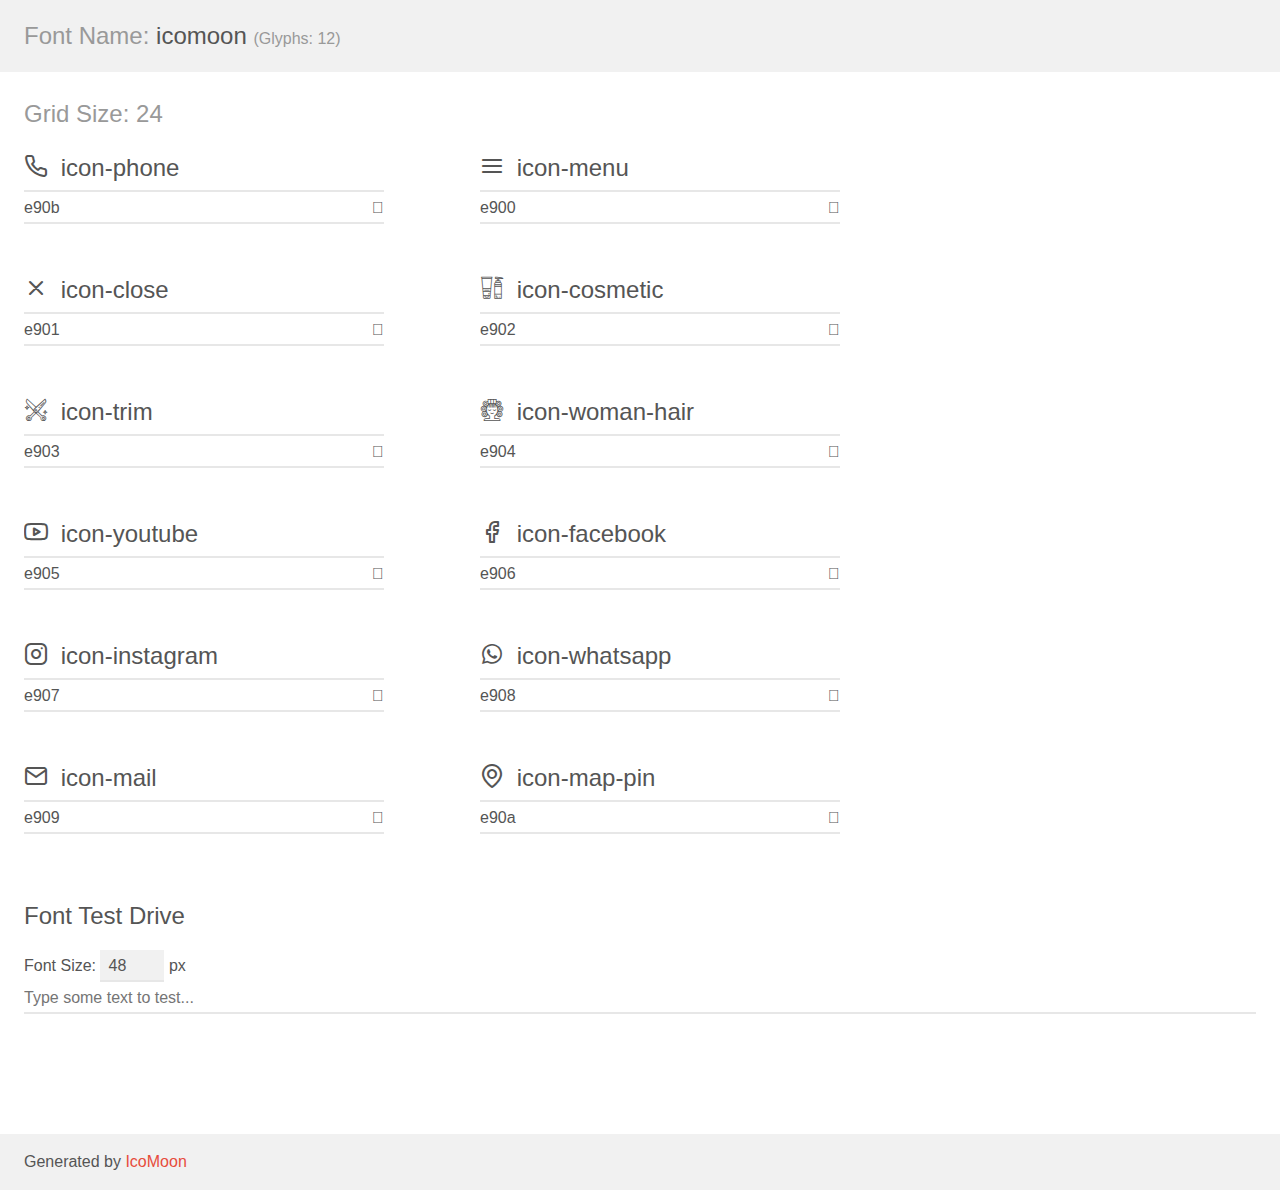
==== assets/fonts/demo.html @ 503f726d "NLW6 - Dia2 - Discover - Inclusao de JavaScript" ====
<!doctype html>
<html>
<head>
    <meta charset="utf-8">
    <title>IcoMoon Demo</title>
    <meta name="description" content="An Icon Font Generated By IcoMoon.io">
    <meta name="viewport" content="width=device-width, initial-scale=1">
    <link rel="stylesheet" href="demo-files/demo.css">
    <link rel="stylesheet" href="style.css"></head>
<body>
    <div class="bgc1 clearfix">
        <h1 class="mhmm mvm"><span class="fgc1">Font Name:</span> icomoon <small class="fgc1">(Glyphs:&nbsp;12)</small></h1>
    </div>
    <div class="clearfix mhl ptl">
        <h1 class="mvm mtn fgc1">Grid Size: 24</h1>
        <div class="glyph fs1">
            <div class="clearfix bshadow0 pbs">
                <span class="icon-phone"></span>
                <span class="mls"> icon-phone</span>
            </div>
            <fieldset class="fs0 size1of1 clearfix hidden-false">
                <input type="text" readonly value="e90b" class="unit size1of2" />
                <input type="text" maxlength="1" readonly value="&#xe90b;" class="unitRight size1of2 talign-right" />
            </fieldset>
            <div class="fs0 bshadow0 clearfix hidden-true">
                <span class="unit pvs fgc1">liga: </span>
                <input type="text" readonly value="" class="liga unitRight" />
            </div>
        </div>
        <div class="glyph fs1">
            <div class="clearfix bshadow0 pbs">
                <span class="icon-menu"></span>
                <span class="mls"> icon-menu</span>
            </div>
            <fieldset class="fs0 size1of1 clearfix hidden-false">
                <input type="text" readonly value="e900" class="unit size1of2" />
                <input type="text" maxlength="1" readonly value="&#xe900;" class="unitRight size1of2 talign-right" />
            </fieldset>
            <div class="fs0 bshadow0 clearfix hidden-true">
                <span class="unit pvs fgc1">liga: </span>
                <input type="text" readonly value="" class="liga unitRight" />
            </div>
        </div>
        <div class="glyph fs1">
            <div class="clearfix bshadow0 pbs">
                <span class="icon-close"></span>
                <span class="mls"> icon-close</span>
            </div>
            <fieldset class="fs0 size1of1 clearfix hidden-false">
                <input type="text" readonly value="e901" class="unit size1of2" />
                <input type="text" maxlength="1" readonly value="&#xe901;" class="unitRight size1of2 talign-right" />
            </fieldset>
            <div class="fs0 bshadow0 clearfix hidden-true">
                <span class="unit pvs fgc1">liga: </span>
                <input type="text" readonly value="" class="liga unitRight" />
            </div>
        </div>
        <div class="glyph fs1">
            <div class="clearfix bshadow0 pbs">
                <span class="icon-cosmetic"></span>
                <span class="mls"> icon-cosmetic</span>
            </div>
            <fieldset class="fs0 size1of1 clearfix hidden-false">
                <input type="text" readonly value="e902" class="unit size1of2" />
                <input type="text" maxlength="1" readonly value="&#xe902;" class="unitRight size1of2 talign-right" />
            </fieldset>
            <div class="fs0 bshadow0 clearfix hidden-true">
                <span class="unit pvs fgc1">liga: </span>
                <input type="text" readonly value="" class="liga unitRight" />
            </div>
        </div>
        <div class="glyph fs1">
            <div class="clearfix bshadow0 pbs">
                <span class="icon-trim"></span>
                <span class="mls"> icon-trim</span>
            </div>
            <fieldset class="fs0 size1of1 clearfix hidden-false">
                <input type="text" readonly value="e903" class="unit size1of2" />
                <input type="text" maxlength="1" readonly value="&#xe903;" class="unitRight size1of2 talign-right" />
            </fieldset>
            <div class="fs0 bshadow0 clearfix hidden-true">
                <span class="unit pvs fgc1">liga: </span>
                <input type="text" readonly value="" class="liga unitRight" />
            </div>
        </div>
        <div class="glyph fs1">
            <div class="clearfix bshadow0 pbs">
                <span class="icon-woman-hair"></span>
                <span class="mls"> icon-woman-hair</span>
            </div>
            <fieldset class="fs0 size1of1 clearfix hidden-false">
                <input type="text" readonly value="e904" class="unit size1of2" />
                <input type="text" maxlength="1" readonly value="&#xe904;" class="unitRight size1of2 talign-right" />
            </fieldset>
            <div class="fs0 bshadow0 clearfix hidden-true">
                <span class="unit pvs fgc1">liga: </span>
                <input type="text" readonly value="" class="liga unitRight" />
            </div>
        </div>
        <div class="glyph fs1">
            <div class="clearfix bshadow0 pbs">
                <span class="icon-youtube"></span>
                <span class="mls"> icon-youtube</span>
            </div>
            <fieldset class="fs0 size1of1 clearfix hidden-false">
                <input type="text" readonly value="e905" class="unit size1of2" />
                <input type="text" maxlength="1" readonly value="&#xe905;" class="unitRight size1of2 talign-right" />
            </fieldset>
            <div class="fs0 bshadow0 clearfix hidden-true">
                <span class="unit pvs fgc1">liga: </span>
                <input type="text" readonly value="" class="liga unitRight" />
            </div>
        </div>
        <div class="glyph fs1">
            <div class="clearfix bshadow0 pbs">
                <span class="icon-facebook"></span>
                <span class="mls"> icon-facebook</span>
            </div>
            <fieldset class="fs0 size1of1 clearfix hidden-false">
                <input type="text" readonly value="e906" class="unit size1of2" />
                <input type="text" maxlength="1" readonly value="&#xe906;" class="unitRight size1of2 talign-right" />
            </fieldset>
            <div class="fs0 bshadow0 clearfix hidden-true">
                <span class="unit pvs fgc1">liga: </span>
                <input type="text" readonly value="" class="liga unitRight" />
            </div>
        </div>
        <div class="glyph fs1">
            <div class="clearfix bshadow0 pbs">
                <span class="icon-instagram"></span>
                <span class="mls"> icon-instagram</span>
            </div>
            <fieldset class="fs0 size1of1 clearfix hidden-false">
                <input type="text" readonly value="e907" class="unit size1of2" />
                <input type="text" maxlength="1" readonly value="&#xe907;" class="unitRight size1of2 talign-right" />
            </fieldset>
            <div class="fs0 bshadow0 clearfix hidden-true">
                <span class="unit pvs fgc1">liga: </span>
                <input type="text" readonly value="" class="liga unitRight" />
            </div>
        </div>
        <div class="glyph fs1">
            <div class="clearfix bshadow0 pbs">
                <span class="icon-whatsapp"></span>
                <span class="mls"> icon-whatsapp</span>
            </div>
            <fieldset class="fs0 size1of1 clearfix hidden-false">
                <input type="text" readonly value="e908" class="unit size1of2" />
                <input type="text" maxlength="1" readonly value="&#xe908;" class="unitRight size1of2 talign-right" />
            </fieldset>
            <div class="fs0 bshadow0 clearfix hidden-true">
                <span class="unit pvs fgc1">liga: </span>
                <input type="text" readonly value="" class="liga unitRight" />
            </div>
        </div>
        <div class="glyph fs1">
            <div class="clearfix bshadow0 pbs">
                <span class="icon-mail"></span>
                <span class="mls"> icon-mail</span>
            </div>
            <fieldset class="fs0 size1of1 clearfix hidden-false">
                <input type="text" readonly value="e909" class="unit size1of2" />
                <input type="text" maxlength="1" readonly value="&#xe909;" class="unitRight size1of2 talign-right" />
            </fieldset>
            <div class="fs0 bshadow0 clearfix hidden-true">
                <span class="unit pvs fgc1">liga: </span>
                <input type="text" readonly value="" class="liga unitRight" />
            </div>
        </div>
        <div class="glyph fs1">
            <div class="clearfix bshadow0 pbs">
                <span class="icon-map-pin"></span>
                <span class="mls"> icon-map-pin</span>
            </div>
            <fieldset class="fs0 size1of1 clearfix hidden-false">
                <input type="text" readonly value="e90a" class="unit size1of2" />
                <input type="text" maxlength="1" readonly value="&#xe90a;" class="unitRight size1of2 talign-right" />
            </fieldset>
            <div class="fs0 bshadow0 clearfix hidden-true">
                <span class="unit pvs fgc1">liga: </span>
                <input type="text" readonly value="" class="liga unitRight" />
            </div>
        </div>
    </div>

    <!--[if gt IE 8]><!-->
    <div class="mhl clearfix mbl">
        <h1>Font Test Drive</h1>
        <label>
            Font Size: <input id="fontSize" type="number" class="textbox0 mbm"
            min="8" value="48" />
            px
        </label>
        <input id="testText" type="text" class="phl size1of1 mvl"
        placeholder="Type some text to test..." value=""/>
        <div id="testDrive" class="icon-" style="font-family: icomoon">&nbsp;
        </div>
    </div>
    <!--<![endif]-->
    <div class="bgc1 clearfix">
        <p class="mhl">Generated by <a href="https://icomoon.io/app">IcoMoon</a></p>
    </div>

    <script src="demo-files/demo.js"></script>
</body>
</html>
---- assets/fonts/demo-files/demo.css ----
body {
  padding: 0;
  margin: 0;
  font-family: sans-serif;
  font-size: 1em;
  line-height: 1.5;
  color: #555;
  background: #fff;
}
h1 {
  font-size: 1.5em;
  font-weight: normal;
}
small {
  font-size: .66666667em;
}
a {
  color: #e74c3c;
  text-decoration: none;
}
a:hover, a:focus {
  box-shadow: 0 1px #e74c3c;
}
.bshadow0, input {
  box-shadow: inset 0 -2px #e7e7e7;
}
input:hover {
  box-shadow: inset 0 -2px #ccc;
}
input, fieldset {
  font-family: sans-serif;
  font-size: 1em;
  margin: 0;
  padding: 0;
  border: 0;
}
input {
  color: inherit;
  line-height: 1.5;
  height: 1.5em;
  padding: .25em 0;
}
input:focus {
  outline: none;
  box-shadow: inset 0 -2px #449fdb;
}
.glyph {
  font-size: 16px;
  width: 15em;
  padding-bottom: 1em;
  margin-right: 4em;
  margin-bottom: 1em;
  float: left;
  overflow: hidden;
}
.liga {
  width: 80%;
  width: calc(100% - 2.5em);
}
.talign-right {
  text-align: right;
}
.talign-center {
  text-align: center;
}
.bgc1 {
  background: #f1f1f1;
}
.fgc1 {
  color: #999;
}
.fgc0 {
  color: #000;
}
p {
  margin-top: 1em;
  margin-bottom: 1em;
}
.mvm {
  margin-top: .75em;
  margin-bottom: .75em;
}
.mtn {
  margin-top: 0;
}
.mtl, .mal {
  margin-top: 1.5em;
}
.mbl, .mal {
  margin-bottom: 1.5em;
}
.mal, .mhl {
  margin-left: 1.5em;
  margin-right: 1.5em;
}
.mhmm {
  margin-left: 1em;
  margin-right: 1em;
}
.mls {
  margin-left: .25em;
}
.ptl {
  padding-top: 1.5em;
}
.pbs, .pvs {
  padding-bottom: .25em;
}
.pvs, .pts {
  padding-top: .25em;
}
.unit {
  float: left;
}
.unitRight {
  float: right;
}
.size1of2 {
  width: 50%;
}
.size1of1 {
  width: 100%;
}
.clearfix:before, .clearfix:after {
  content: " ";
  display: table;
}
.clearfix:after {
  clear: both;
}
.hidden-true {
  display: none;
}
.textbox0 {
  width: 3em;
  background: #f1f1f1;
  padding: .25em .5em;
  line-height: 1.5;
  height: 1.5em;
}
#testDrive {
  display: block;
  padding-top: 24px;
  line-height: 1.5;
}
.fs0 {
  font-size: 16px;
}
.fs1 {
  font-size: 24px;
}
---- assets/fonts/style.css ----
@font-face {
  font-family: 'icomoon';
  src:  url('fonts/icomoon.eot?qqepko');
  src:  url('fonts/icomoon.eot?qqepko#iefix') format('embedded-opentype'),
    url('fonts/icomoon.ttf?qqepko') format('truetype'),
    url('fonts/icomoon.woff?qqepko') format('woff'),
    url('fonts/icomoon.svg?qqepko#icomoon') format('svg');
  font-weight: normal;
  font-style: normal;
  font-display: block;
}

[class^="icon-"], [class*=" icon-"] {
  /* use !important to prevent issues with browser extensions that change fonts */
  font-family: 'icomoon' !important;
  speak: never;
  font-style: normal;
  font-weight: normal;
  font-variant: normal;
  text-transform: none;
  line-height: 1;

  /* Better Font Rendering =========== */
  -webkit-font-smoothing: antialiased;
  -moz-osx-font-smoothing: grayscale;
}

.icon-phone:before {
  content: "\e90b";
}
.icon-menu:before {
  content: "\e900";
}
.icon-close:before {
  content: "\e901";
}
.icon-cosmetic:before {
  content: "\e902";
}
.icon-trim:before {
  content: "\e903";
}
.icon-woman-hair:before {
  content: "\e904";
}
.icon-youtube:before {
  content: "\e905";
}
.icon-facebook:before {
  content: "\e906";
}
.icon-instagram:before {
  content: "\e907";
}
.icon-whatsapp:before {
  content: "\e908";
}
.icon-mail:before {
  content: "\e909";
}
.icon-map-pin:before {
  content: "\e90a";
}
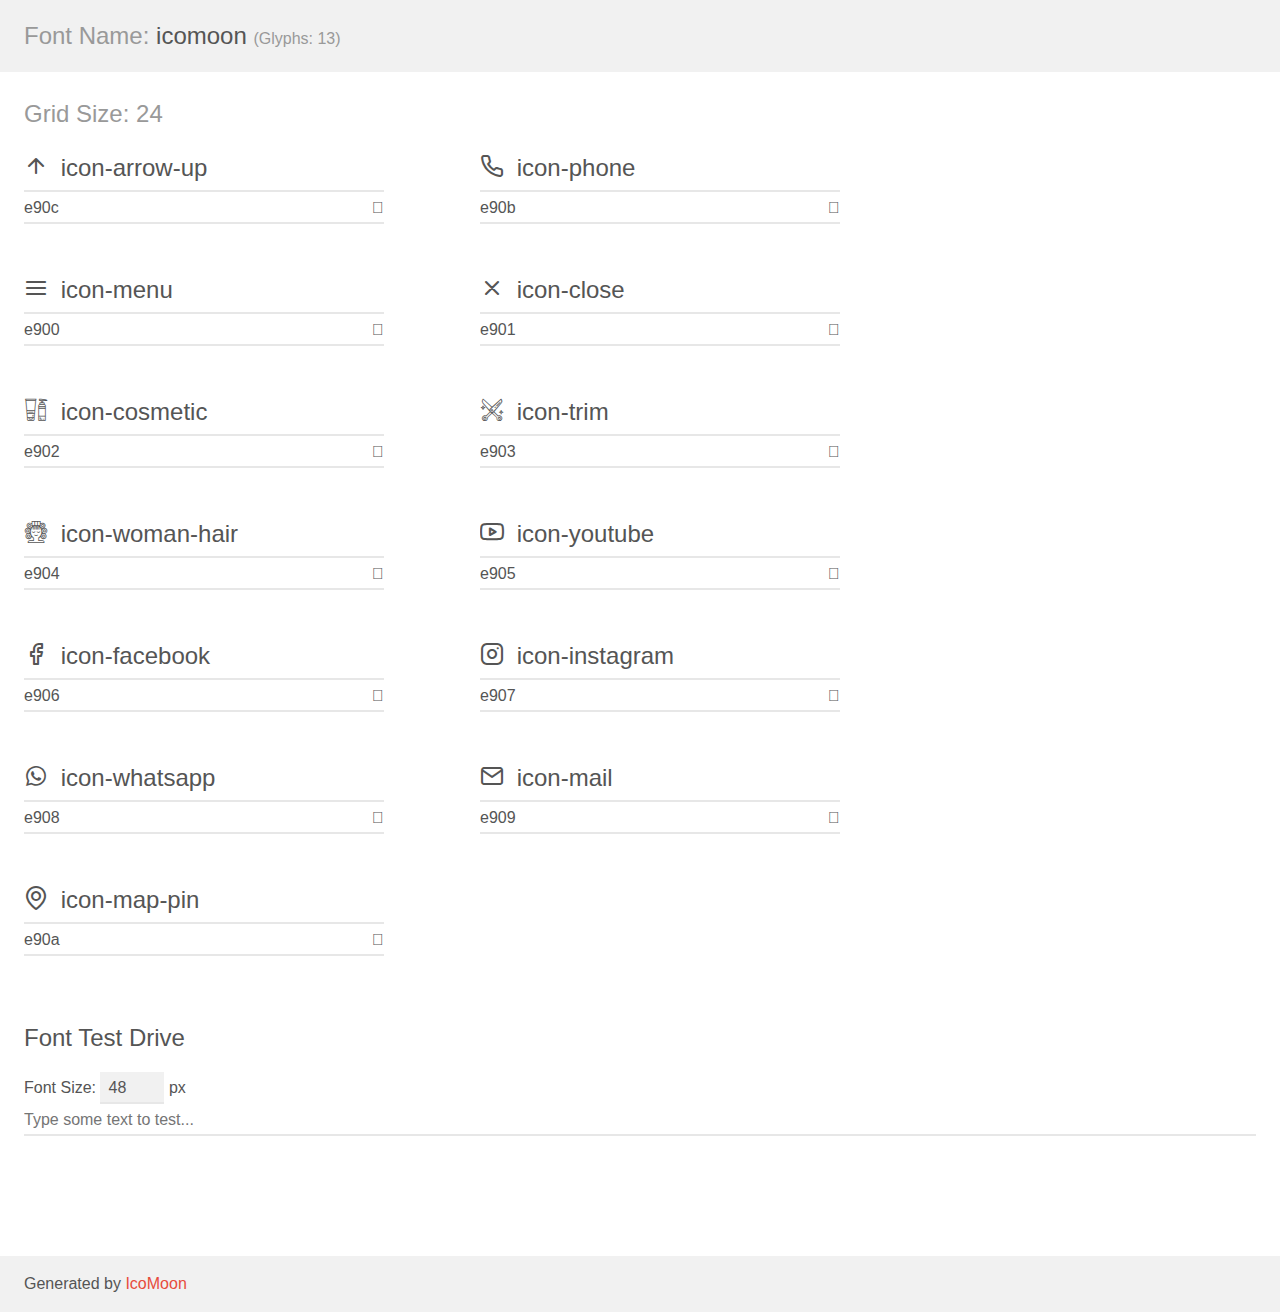
==== commit 20e6334b: "NLW6 - Dia 4 - Discover - Footer e botao back to top" ====
--- a/assets/fonts/demo.html
+++ b/assets/fonts/demo.html
@@ -9,10 +9,24 @@
     <link rel="stylesheet" href="style.css"></head>
 <body>
     <div class="bgc1 clearfix">
-        <h1 class="mhmm mvm"><span class="fgc1">Font Name:</span> icomoon <small class="fgc1">(Glyphs:&nbsp;12)</small></h1>
+        <h1 class="mhmm mvm"><span class="fgc1">Font Name:</span> icomoon <small class="fgc1">(Glyphs:&nbsp;13)</small></h1>
     </div>
     <div class="clearfix mhl ptl">
         <h1 class="mvm mtn fgc1">Grid Size: 24</h1>
+        <div class="glyph fs1">
+            <div class="clearfix bshadow0 pbs">
+                <span class="icon-arrow-up"></span>
+                <span class="mls"> icon-arrow-up</span>
+            </div>
+            <fieldset class="fs0 size1of1 clearfix hidden-false">
+                <input type="text" readonly value="e90c" class="unit size1of2" />
+                <input type="text" maxlength="1" readonly value="&#xe90c;" class="unitRight size1of2 talign-right" />
+            </fieldset>
+            <div class="fs0 bshadow0 clearfix hidden-true">
+                <span class="unit pvs fgc1">liga: </span>
+                <input type="text" readonly value="" class="liga unitRight" />
+            </div>
+        </div>
         <div class="glyph fs1">
             <div class="clearfix bshadow0 pbs">
                 <span class="icon-phone"></span>
--- a/assets/fonts/style.css
+++ b/assets/fonts/style.css
@@ -1,10 +1,10 @@
 @font-face {
   font-family: 'icomoon';
-  src:  url('fonts/icomoon.eot?qqepko');
-  src:  url('fonts/icomoon.eot?qqepko#iefix') format('embedded-opentype'),
-    url('fonts/icomoon.ttf?qqepko') format('truetype'),
-    url('fonts/icomoon.woff?qqepko') format('woff'),
-    url('fonts/icomoon.svg?qqepko#icomoon') format('svg');
+  src:  url('fonts/icomoon.eot?18qbvv');
+  src:  url('fonts/icomoon.eot?18qbvv#iefix') format('embedded-opentype'),
+    url('fonts/icomoon.ttf?18qbvv') format('truetype'),
+    url('fonts/icomoon.woff?18qbvv') format('woff'),
+    url('fonts/icomoon.svg?18qbvv#icomoon') format('svg');
   font-weight: normal;
   font-style: normal;
   font-display: block;
@@ -25,6 +25,9 @@
   -moz-osx-font-smoothing: grayscale;
 }
 
+.icon-arrow-up:before {
+  content: "\e90c";
+}
 .icon-phone:before {
   content: "\e90b";
 }
